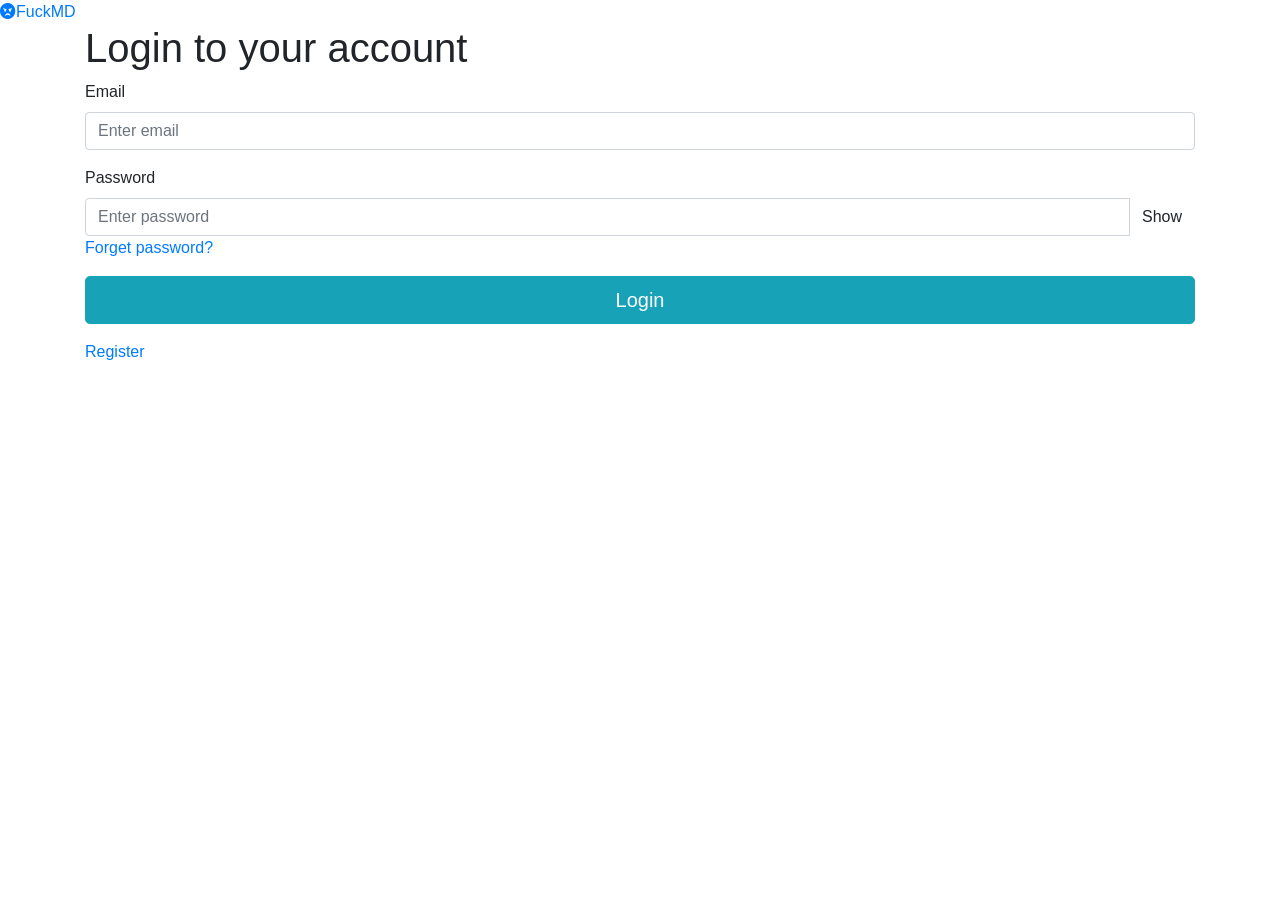
==== login test/login.html @ 3dd6cd2e "Create login.html" ====
<!DOCTYPE html>
<html lang="en">
<head>
	<meta charset="UTF-8">
	<meta name="viewport" content="width=device-width, initial-scale=1.0">
	<link rel="stylesheet" href="https://cdn.jsdelivr.net/npm/bootstrap@4.5.3/dist/css/bootstrap.min.css" integrity="sha384-TX8t27EcRE3e/ihU7zmQxVncDAy5uIKz4rEkgIXeMed4M0jlfIDPvg6uqKI2xXr2" crossorigin="anonymous">
	<link rel="stylesheet" href="https://use.fontawesome.com/releases/v5.14.0/css/all.css" integrity="sha384-HzLeBuhoNPvSl5KYnjx0BT+WB0QEEqLprO+NBkkk5gbc67FTaL7XIGa2w1L0Xbgc" crossorigin="anonymous">
	<link rel="stylesheet" href="../../reset.css">
	<link rel="stylesheet" href="logincss.css">
	<script src="../../jquery-3.5.0.min.js"></script>
	<script src="login.js"></script>
	<title>Login</title>
</head>
<body>

	<div class="header">
			<a href="#"><span><i class="fas fa-angry"></i>FuckMD</span></a>
	</div>

	<div class="container">
		
		<div class="loginpg">
			<h1>Login to your account</h1>
			<form>
			<!-- ------------------------email------------------------ -->
				<div class="form-group">
					<label for="inputEmail">Email</label>
					<div class="input-group">	
						<input type="email" class="form-control" placeholder="Enter email">
					</div>
				</div>
			<!-- ------------------------password------------------------ -->
				<div class="form-group">
					<label for="inputPass">Password</label>
					<div class="input-group">
						<input type="password" class="form-control" placeholder="Enter password" id="password">
						<div class="input-group-append">
							 <button class="btn showbtn" type="button" id="show">Show</button>
						</div>
					</div>
					<div class="forgetpass">
						<a href="#">Forget password?</a>
					</div>
				</div>
			<!-- ------------------------submit------------------------ -->
				<div class="form-group">
					<input type="submit" class="btn btn-info btn-lg btn-block" value="Login">
				</div>
			<!-- ------------------------register------------------------ -->
				<div class="form-group">
					<div class="register">
						<a href="../register/register.html" target="blank">Register</a>
					</div>
				</div>

			</form>
		</div>
	</div>

</body>
</html>
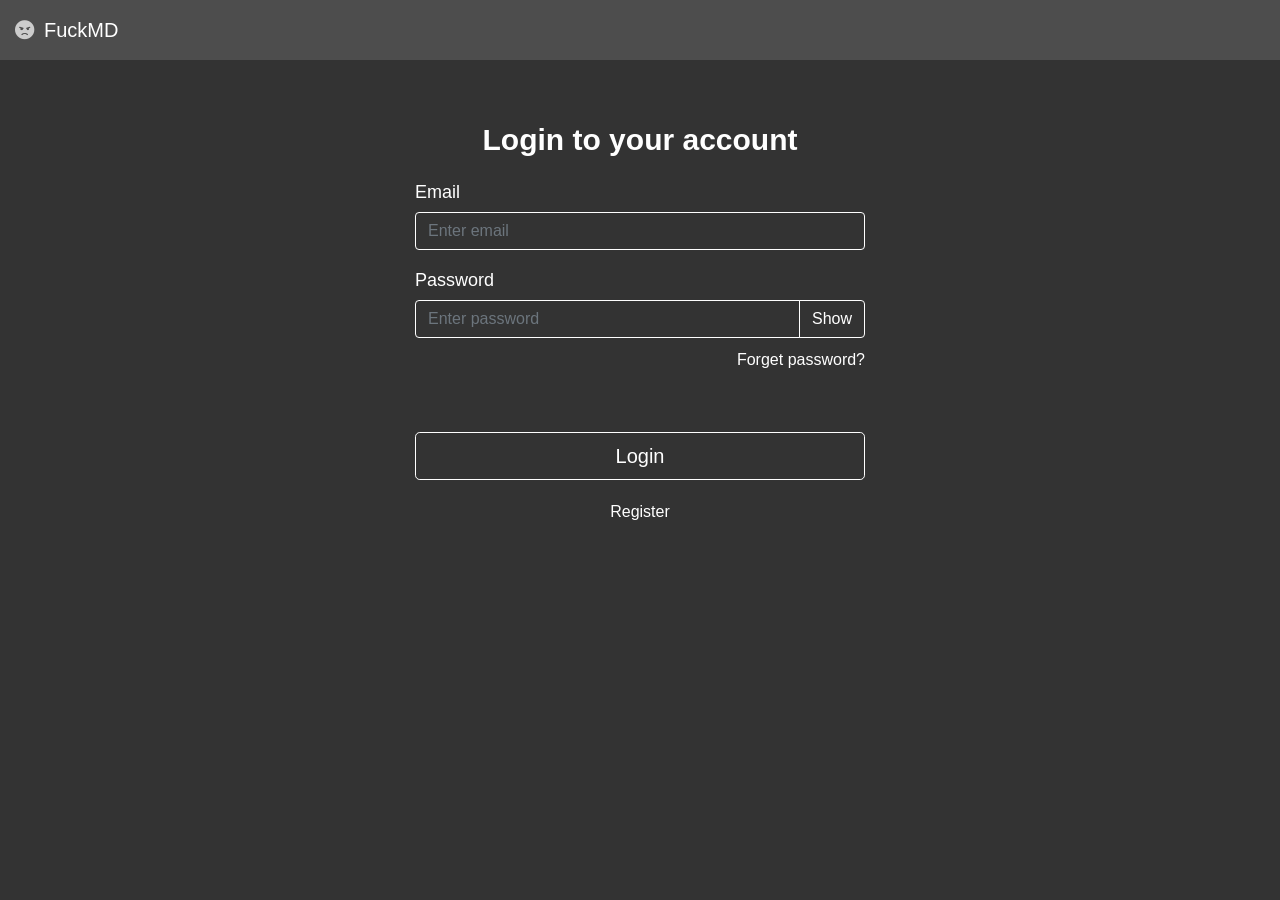
==== commit b87ce6c9: "Update login.html" ====
--- a/login test/login.html
+++ b/login test/login.html
@@ -7,7 +7,7 @@
 	<link rel="stylesheet" href="https://use.fontawesome.com/releases/v5.14.0/css/all.css" integrity="sha384-HzLeBuhoNPvSl5KYnjx0BT+WB0QEEqLprO+NBkkk5gbc67FTaL7XIGa2w1L0Xbgc" crossorigin="anonymous">
 	<link rel="stylesheet" href="../../reset.css">
 	<link rel="stylesheet" href="logincss.css">
-	<script src="../../jquery-3.5.0.min.js"></script>
+	<script src="https://code.jquery.com/jquery-3.7.1.min.js" integrity="sha256-/JqT3SQfawRcv/BIHPThkBvs0OEvtFFmqPF/lYI/Cxo=" crossorigin="anonymous"></script>
 	<script src="login.js"></script>
 	<title>Login</title>
 </head>
--- a/login test/logincss.css
+++ b/login test/logincss.css
@@ -0,0 +1,84 @@
+body{
+	background-color: #333333;
+	font-family: arial,"微軟正黑體";
+}
+
+a{
+	text-decoration: none;
+	color: white;
+}
+
+.header{
+	background-color: #4d4d4d;
+	font-size: 20px;
+	padding: 15px;
+}
+
+span i {
+	color: #ccc;
+	padding-right: 10px;
+}
+
+.header a:hover{
+	text-decoration: none;
+	color: #bfbfbf;
+}
+
+.loginpg{
+	max-width: 450px;
+	margin: 50px auto;
+	color: white;
+}
+
+.loginpg h1{
+	font-size: 30px;
+	font-weight: bold;
+	text-align: center;
+	line-height: 2;
+}
+
+.form-group label{
+	font-size: 18px;
+	line-height: 1.6;
+	margin-bottom: 5px;
+}
+
+.form-group input{
+	background-color: transparent;
+	border:1px solid #fff;
+	color: white;
+	margin-bottom: 20px;
+}
+
+.forgetpass,.register{
+	margin-top: 10px;
+	display: block;
+	text-align: right;
+}
+
+.register{
+	text-align: center;
+}
+
+.forgetpass a,.register a:hover{
+	color: white;
+}
+
+.showbtn{
+	background-color: transparent;
+	border: 1px solid #fff;
+	color: white;
+}
+
+.showbtn:hover{
+	color: white;
+	background-color: #262626;
+}
+
+.register{
+
+}
+
+.form-group:nth-child(3){
+	margin-top: 60px;
+}
